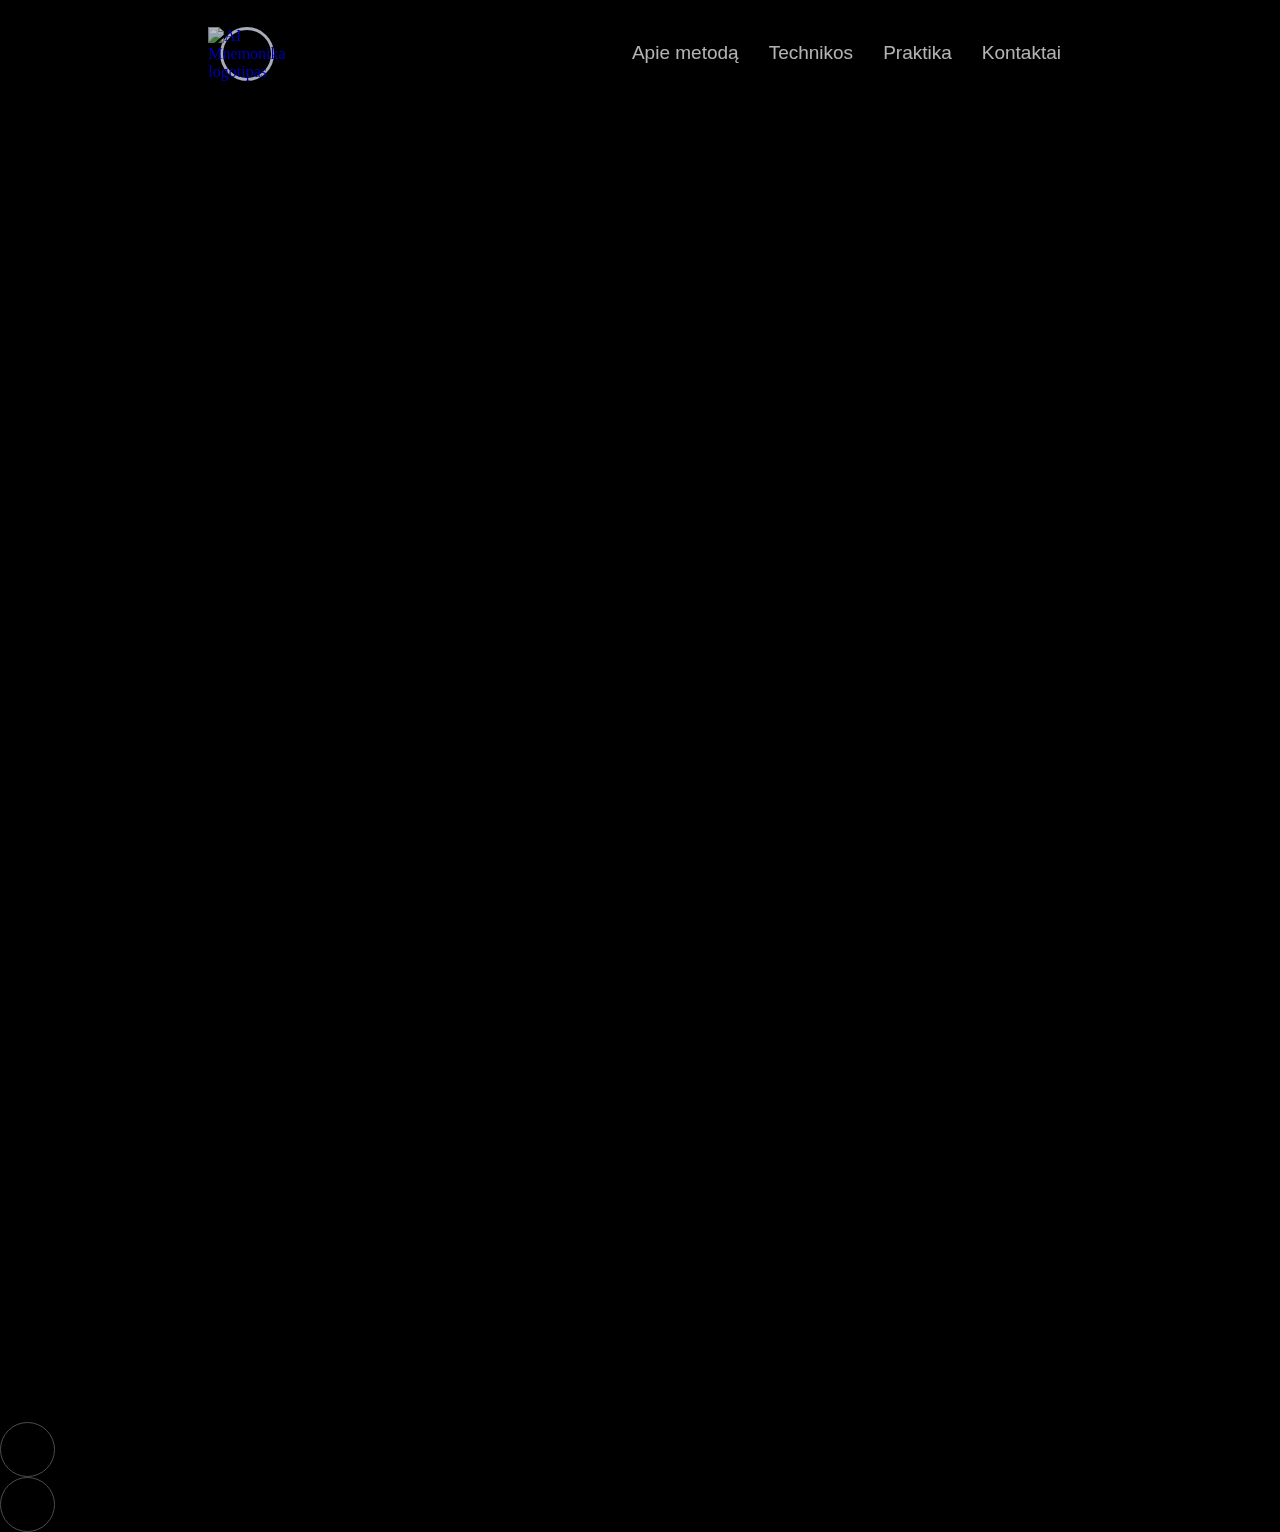
==== index.html @ b2bb7858 "Update index.html" ====
<!-- Nurodo naršyklei naudoti naujausią HTML5 versiją -->
<!DOCTYPE html>
<!-- Nustato dokumentui lietuvių kalbą -->
<html lang="lt">
<!-- Talpina meta informaciją ir išorinius resursus -->
<head>
	<!-- Nustato simbolių koduotę UTF-8, kad būtų teisingai rodomi lietuviški simboliai -->
	<meta charset="UTF-8">
	<!-- Pritaiko puslapio dydį įrenginio ekranui -->
	<meta name="viewport" content="width=device-width, initial-scale=1.0">
	<!-- Nustato puslapio pavadinimą naršyklės skirtuke -->
	<title>AI Mnemonika - Programavimo įsiminimo technikos</title>
	<!-- Įtraukia GSAP animacijų biblioteką, defer atideda vykdymą iki HTML užkrovimo -->
	<script src="libs/gsap/gsap.min.js" defer></script>
	<!-- Įtraukia Swiper.js slankiklio biblioteką -->
	<script src="libs/swiper/swiper-bundle.min.js" defer></script>
	<!-- Įtraukia Swiper.js stilius -->
	<link rel="stylesheet" href="libs/swiper/swiper-bundle.min.css">
	<!-- Įtraukia pagrindinį stilių failą -->
	<link rel="stylesheet" href="css /main.css">
	<!-- Įtraukia pagrindinį JavaScript failą -->
	<script src="js/app.js" defer></script>
	<script>
        // Išjungiame Web3 injekcijas
        window.ethereum = undefined;
        
        // Apsauga nuo inpage.js klaidų
        window.onerror = function(msg, url) {
            if (url.includes('inpage.js')) {
                return true; // Sustabdome klaidos sklaidą
            }
        };
    </script>
</head>
<!-- Pradeda puslapio turinio dalį -->
<body>
	<!-- Sukuria viršutinę juostą su navigacija -->
	<div class="top-line">
		<!-- Centruoja turinį puslapyje -->
		<div class="container container-top">
			<!-- Logotipo konteineris -->
			<div>
				<!-- Logotipo atvaizdavimo blokas -->
				<div class="logo">
					<a href="index.html">
						<img src="img/logo.svg" alt="AI Mnemonika logotipas">
					</a>
				</div>
			</div>
			<!-- Navigacijos meniu konteineris -->
			<div>
				<!-- Pagrindinio meniu sąrašas -->
				<ul class="main-mnu">
					<!-- Meniu punktas - nuoroda į metodų aprašymą -->
					<li><a href="about.html">Apie metodą</a></li>
					<!-- Meniu punktas - nuoroda į mnemonikos technikas -->
					<li><a href="techniques.html">Technikos</a></li>
					<!-- Meniu punktas - nuoroda į praktines užduotis -->
					<li><a href="practice.html">Praktika</a></li>
					<!-- Meniu punktas - nuoroda į kontaktinę informaciją -->
					<li><a href="contacts.html">Kontaktai</a></li>
				</ul>
			</div>
		</div>
	</div>
	<!-- Sukuria Swiper.js slankiklį -->
	<div class="swiper slider">
		<!-- Talpina slankiklio skaidres -->
		<div class="swiper-wrapper">
			<!-- Pirma skaidrė apie vizualų kodą -->
			<div class="swiper-slide slide">
				<!-- Skaidrės turinio konteineris -->
				<div class="slide__content">
					<!-- Skaidrės antraštė -->
					<h2>Vizualus Mnemokodas</h2>
					<!-- Skaidrės aprašymas -->
					<p>AI sukurtos vaizdinės asociacijos programavimo sintaksei</p>
					<!-- Veiksmo mygtukas -->
					<button class="try-button">Išbandyk</button>
				</div>
			</div>
			<!-- Antra skaidrė apie istorijų metodą -->
			<div class="swiper-slide slide">
				<!-- Skaidrės turinio konteineris -->
				<div class="slide__content">
					<!-- Skaidrės antraštė -->
					<h2>Istorijų Metodas</h2>
					<!-- Skaidrės aprašymas -->
					<p>Algoritmai paversti į įsimintinas istorijas</p>
					<!-- Veiksmo mygtukas -->
					<button class="try-button">Išbandyk</button>
				</div>
			</div>
			<!-- Trečia skaidrė apie asociacijų žemėlapius -->
			<div class="swiper-slide slide">
				<!-- Skaidrės turinio konteineris -->
				<div class="slide__content">
					<!-- Skaidrės antraštė -->
					<h2>Asociacijų Žemėlapiai</h2>
					<!-- Skaidrės aprašymas -->
					<p>Programavimo konceptų ryšių vizualizacijos</p>
					<!-- Veiksmo mygtukas -->
					<button class="try-button">Išbandyk</button>
				</div>
			</div>
			<!-- Ketvirta skaidrė apie praktinius pratimus -->
			<div class="swiper-slide slide">
				<!-- Skaidrės turinio konteineris -->
				<div class="slide__content">
					<!-- Skaidrės antraštė -->
					<h2>Praktiniai Pratimai</h2>
					<!-- Skaidrės aprašymas -->
					<p>Interaktyvūs pratimai žinių įtvirtinimui</p>
					<!-- Veiksmo mygtukas -->
					<button class="try-button">Išbandyk</button>
				</div>
			</div>
		</div>
		<!-- Slankiklio navigacijos sekcija -->
		<div class="slider-bottom">
			<!-- Skaidrių numeracijos indikatoriai -->
			<div class="slider-pagination">
				<!-- Automatiškai generuojami taškai skaidrėms -->
				<div class="swiper-pagination"></div>
			</div>
			<!-- Slankiklio valdymo mygtukai -->
			<div class="slider-navigation">
				<!-- Mygtukas grįžti į ankstesnę skaidrę -->
				<div class="swiper-button-prev"></div>
				<!-- Mygtukas pereiti į kitą skaidrę -->
				<div class="swiper-button-next"></div>
			</div>
		</div>
	</div>
	<!-- Foninis video, kuris sukuria dinamišką foną -->
	<video src="media/background.mp4" class="video-background" muted></video>
---- css /main.css ----
/* Nustatome pagrindinį stilių visiems elementams */
* {
    margin: 0; /* Panaikina visas išorines paraštes */
    padding: 0; /* Panaikina visas vidines paraštes */
    box-sizing: border-box; /* Elementų dydis skaičiuojamas įskaitant padding ir border */
}

/* Globalūs kintamieji, naudojami visame projekte */
:root {
    --index: calc(1vw + 1vh); /* Adaptyvus dydžio vienetas, priklausantis nuo ekrano dydžio */
    --swiper-theme-color: #4b4d53; /* Slankiklio spalvos tema */
    --swiper-navigation-size: 30px; /* Slankiklio navigacijos mygtukų dydis */
    --swiper-navigation-sides-offset: 40px; /* Slankiklio navigacijos mygtukų atitraukimas nuo kraštų */
    --swiper-pagination-bottom: 20px; /* Slankiklio puslapių indikatoriaus pozicija nuo apačios */
    --swiper-pagination-color: #afb3c0; /* Aktyvaus indikatoriaus spalva */
    --swiper-pagination-bullet-inactive-color: #36373c; /* Neaktyvaus indikatoriaus spalva */
    --swiper-pagination-bullet-inactive-opacity: 1; /* Neaktyvaus indikatoriaus permatomumas */
}

/* Pagrindinės puslapio spalvos */
body {
    background-color: #000; /* Juodas fonas */
    color: #fff; /* Baltas tekstas */
}

/* Slankiklio stiliai */
.slider {
    height: 100vh; /* Pilnas ekrano aukštis */
    box-shadow: inset 0 50px 50px #000, inset 0 -50px 50px #000; /* Šešėliai viršuje ir apačioje */
}

/* Slankiklio skaidrių pozicionavimas */
.slider .slide {
    display: flex; /* Lankstusis išdėstymas */
    align-items: center; /* Centruoja vertikaliai */
    justify-content: center; /* Centruoja horizontaliai */
}

/* Skaidrės turinio stiliai */
.slide__content {
    text-align: center; /* Tekstas centre */
    opacity: 0; /* Pradžioje nematomas */
    transition: opacity .25s ease; /* Sklandus pasirodymas */
}

/* Aktyvios skaidrės rodymas */
.swiper-slide-active .slide__content {
    opacity: 1; /* Matoma aktyvi skaidrė */
}

/* Skaidrės antraštės stiliai */
.slide__content h2 {
    font-size: calc(var(--index) * 3); /* Adaptyvus šrifto dydis */
    text-transform: uppercase; /* Didžiosios raidės */
    letter-spacing: calc(var(--index) * 1.65); /* Adaptyvus raidžių tarpas */
    margin-bottom: calc(var(--index) * 2.3); /* Adaptyvus apatinis tarpas */
    position: relative; /* Reikalinga linijos pozicionavimui */
}

/* Dekoratyvinė linija po antrašte */
.slide__content h2::after {
    content: ''; /* Tuščias pseudo-elementas */
    height: 1px; /* Linijos storis */
    width: 20%; /* Linijos plotis */
    background-color: rgba(255 255 255 / .35); /* Balta permatoma spalva */
    position: absolute; /* Absoliutus pozicionavimas */
    left: 40%; /* Centravimas */
    bottom: calc(var(--index) * -1); /* Adaptyvus atstumas nuo apačios */
}

/* Skaidrės paragrafo stiliai */
.slide__content p {
    font-size: calc(var(--index) * .9); /* Adaptyvus šrifto dydis */
    text-transform: uppercase; /* Didžiosios raidės */
    color: rgba(255 255 255 / .8); /* Šiek tiek permatoma balta spalva */
    letter-spacing: calc(var(--index) * .24); /* Adaptyvus raidžių tarpas */
    margin-bottom: calc(var(--index) * 2.6); /* Adaptyvus apatinis tarpas */
}

/* Mygtuko stiliai */
button {
    --button-color: rgba(255 255 255 / .9); /* Mygtuko spalvos kintamasis */
    padding: 9.25px 40px; /* Vidinis tarpas */
    font-size: 15.75px; /* Šrifto dydis */
    border-radius: 10em; /* Apvalūs kampai */
    background-color: transparent; /* Permatomas fonas */
    border: 2px solid var(--button-color); /* Baltas rėmelis */
    color: var(--button-color); /* Baltas tekstas */
    text-transform: uppercase; /* Didžiosios raidės */
    letter-spacing: .2rem; /* Raidžių tarpas */
    cursor: pointer; /* Rodyklės žymeklis */
}

/* Slankiklio navigacijos mygtukų stiliai */
.slider-navigation > * {
    border: 1.5px solid var(--swiper-theme-color); /* Rėmelis */
    border-radius: 10em; /* Apvalūs kampai */
    width: 55px; /* Plotis */
    height: 55px; /* Aukštis */
}

/* Foninio video stiliai */
.video-background {
    position: fixed; /* Fiksuota pozicija */
    width: 94%; /* Plotis */
    height: 94%; /* Aukštis */
    top: 50%; /* Centravimas vertikaliai */
    left: 50%; /* Centravimas horizontaliai */
    transform: translate(-50%, -50%); /* Tikslus centravimas */
    opacity: .7; /* Permatomumas */
    transition: opacity 2s ease-out; /* Sklandus permatomumo keitimas */
}

/* Video permatomumo keitimas */
.video-background.change {
    opacity: 1; /* Visiškai matomas */
}

/* Sąsajos elementų stiliai */

/* Konteinerio stiliai */
.container {
    margin: auto; /* Automatinis centravimas */
    max-width: 840px; /* Maksimalus plotis */
}

/* Viršutinio konteinerio išdėstymas */
.container-top {
    display: flex; /* Lankstusis išdėstymas */
    justify-content: space-between; /* Elementai išdėstyti kraštuose */
}

/* Viršutinės juostos stiliai */
.top-line {
    position: absolute; /* Absoliutus pozicionavimas */
    width: 100%; /* Pilnas plotis */
    z-index: 10; /* Virš kitų elementų */
    padding: 1.7rem 0; /* Viršutinis ir apatinis tarpas */
}

/* Logotipo stiliai */
.logo {
    border: 3px solid #E1E6F7; /* Rėmelis */
    border-radius: 10em; /* Apvalus rėmelis */
    width: 54px; /* Plotis */
    height: 54px; /* Aukštis */
    display: flex; /* Lankstusis išdėstymas */
    align-items: center; /* Centravimas vertikaliai */
    justify-content: center; /* Centravimas horizontaliai */
    opacity: .75; /* Permatomumas */
}

/* Logotipo paveiksliuko dydis */
.logo img {
    width: 25px; /* Plotis */
    height: auto; /* Automatinis aukštis */
}

/* Pagrindinio meniu stiliai */
.main-mnu {
    display: flex; /* Lankstusis išdėstymas */
    margin-top: 15px; /* Viršutinis tarpas */
    font-size: 19px; /* Šrifto dydis */
    margin-right: -16px; /* Neigiama paraštė dešinėje */
}

/* Meniu elementų stiliai */
.main-mnu li {
    list-style: none; /* Be sąrašo ženkliukų */
}

/* Meniu nuorodų stiliai */
.main-mnu a {
    color: #bbbec9; /* Šviesiai pilka spalva */
    padding: 16px; /* Vidinis tarpas */
    font-family: 'Gill Sans', 'Gill Sans MT', Calibri, 'Trebuchet MS', sans-serif; /* Šriftai */
    text-decoration: none; /* Be pabraukimo */
    font-weight: 200; /* Plonas šriftas */
    outline: none; /* Be kontūro */
}

/* Meniu nuorodų užvedimo efektas */
.main-mnu a:hover {
    text-decoration: none; /* Panaikintas pabraukimas užvedus */
}

/* Puslapio turinio centravimas */
.content-container {
    max-width: 1200px;
    margin: 0 auto;
    padding: 40px 20px;
    min-height: calc(100vh - 100px);
    display: flex;
    flex-direction: column;
    justify-content: flex-start;
    padding-top: calc(15vh); /* Sumažintas tarpas nuo viršaus */
}

.content-section {
    text-align: center;
    width: 100%;
}

/* Aktyvios nuorodos stilius */
.main-mnu a {
    color: rgba(255, 255, 255, 0.7);
    text-decoration: none;
    padding: 5px 15px;
    transition: all 0.3s ease;
    position: relative;
}

.main-mnu a:hover,
.main-mnu a.active {
    color: #fff;
}

.main-mnu a::after {
    content: '';
    position: absolute;
    width: 0;
    height: 2px;
    background: #fff;
    bottom: -5px;
    left: 50%;
    transform: translateX(-50%);
    transition: width 0.3s ease;
}

.main-mnu a:hover::after,
.main-mnu a.active::after {
    width: 100%;
}

/* Logo nuorodos stilius */
.logo a {
    text-decoration: none;
    display: block;
}

/* Kontaktų formos stiliai */
.contact-form {
    max-width: 600px;
    margin: 30px auto;
}

.form-group {
    margin-bottom: 20px;
    text-align: left;
}

.form-group label {
    display: block;
    margin-bottom: 5px;
}

.form-group input,
.form-group textarea {
    width: 100%;
    padding: 10px;
    background: rgba(255, 255, 255, 0.1);
    border: 1px solid rgba(255, 255, 255, 0.3);
    color: #fff;
    border-radius: 5px;
}

.form-group textarea {
    min-height: 150px;
    resize: vertical;
}

.submit-button {
    margin-top: 20px;
}

/* Praktikos puslapio grid išdėstymas */
.practice-grid {
    display: grid;
    grid-template-columns: repeat(auto-fit, minmax(250px, 1fr));
    gap: 30px;
    margin: 40px 0;
}

.practice-item {
    background: rgba(255, 255, 255, 0.05);
    padding: 30px;
    border-radius: 10px;
    transition: transform 0.3s ease;
}

.practice-item:hover {
    transform: translateY(-5px);
}

/* Bendri teksto stiliai */
h1 {
    font-size: calc(var(--index) * 2);
    margin-bottom: 30px;
    text-align: center;
}

h2 {
    font-size: calc(var(--index) * 1.5);
    margin: 30px 0 20px;
}

p {
    margin-bottom: 20px;
    line-height: 1.6;
}

/* Stilius mygtukui "IŠBANDYK" */
.try-button {
    background-color: rgba(76, 175, 80, 0.5); /* Permatomas fonas */
    color: white;
    padding: 15px 32px;
    text-align: center;
    text-decoration: none;
    display: inline-block;
    font-size: 16px;
    margin: 4px 2px;
    cursor: pointer;
    border: none;
    border-radius: 4px;
    transition: transform 0.3s ease;
}

.try-button:hover {
    transform: translateY(-5px); /* Mygtukas pasislenka aukštyn */
    transition: transform 0.3s ease;
}

/* Nuorodų stilius */
a, a:hover {
    text-decoration: none; /* Pašalina pabraukimą visose būsenose */
}
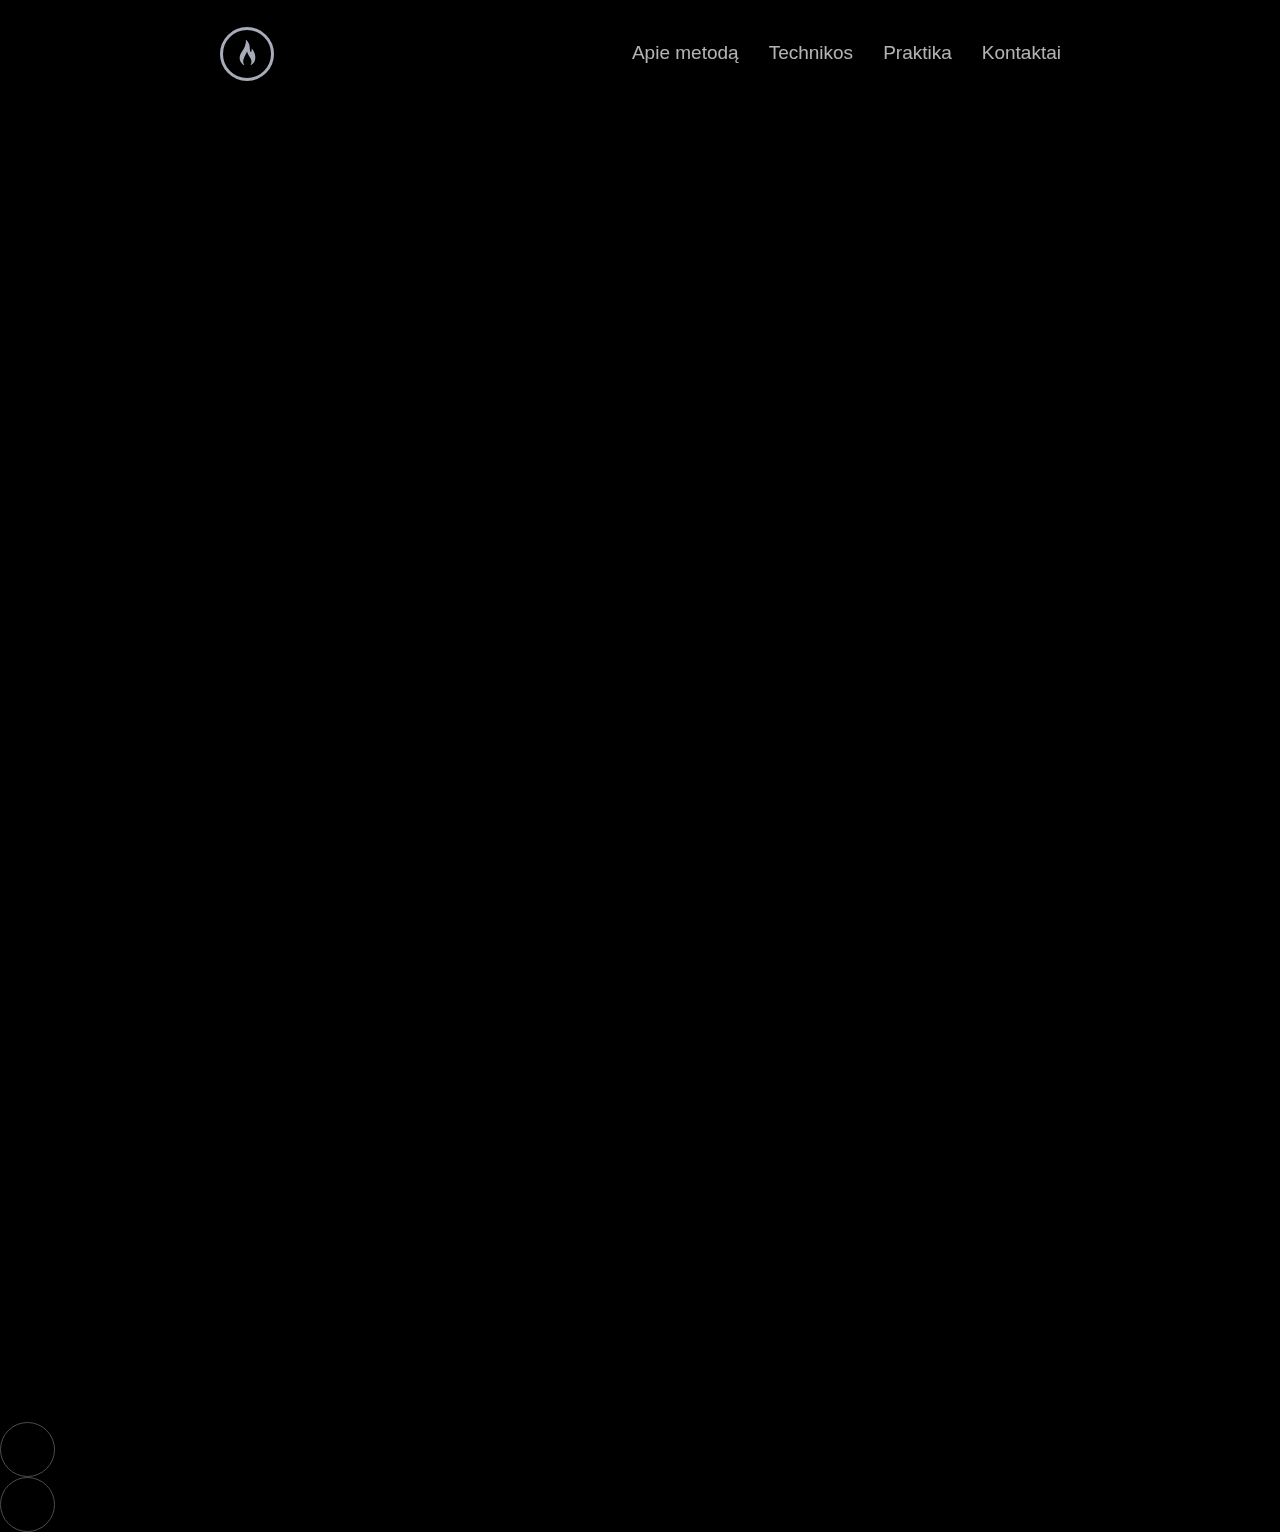
==== commit ebef599a: "Update index.html" ====
--- a/index.html
+++ b/index.html
@@ -43,7 +43,7 @@
 				<!-- Logotipo atvaizdavimo blokas -->
 				<div class="logo">
 					<a href="index.html">
-						<img src="img/logo.svg" alt="AI Mnemonika logotipas">
+						<img src="img /logo.svg" alt="AI Mnemonika logotipas">
 					</a>
 				</div>
 			</div>
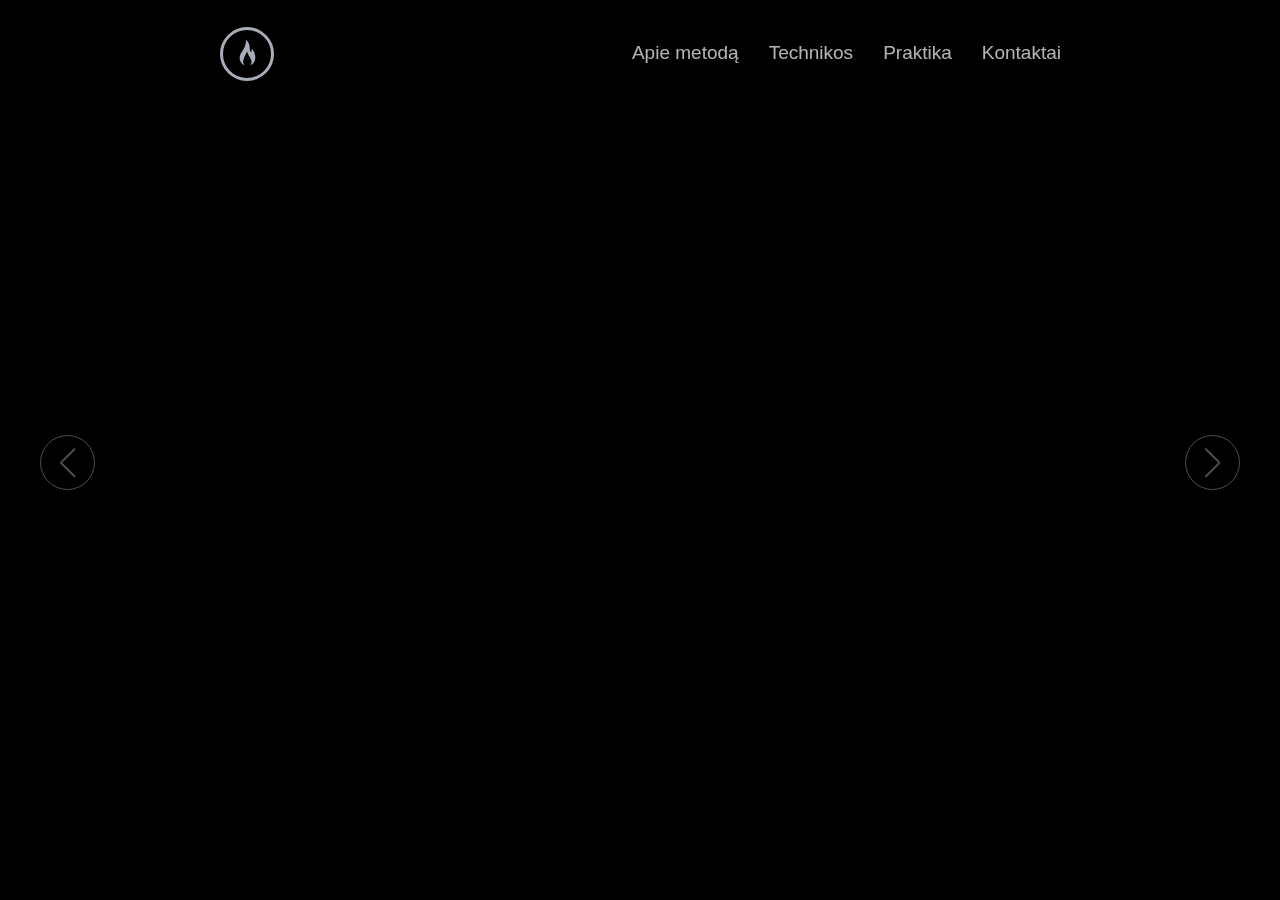
==== commit e460a4c4: "Update index.html" ====
--- a/index.html
+++ b/index.html
@@ -11,11 +11,11 @@
 	<!-- Nustato puslapio pavadinimą naršyklės skirtuke -->
 	<title>AI Mnemonika - Programavimo įsiminimo technikos</title>
 	<!-- Įtraukia GSAP animacijų biblioteką, defer atideda vykdymą iki HTML užkrovimo -->
-	<script src="libs/gsap/gsap.min.js" defer></script>
+	<script src="libs /gsap/gsap.min.js" defer></script>
 	<!-- Įtraukia Swiper.js slankiklio biblioteką -->
-	<script src="libs/swiper/swiper-bundle.min.js" defer></script>
+	<script src="libs /swiper/swiper-bundle.min.js" defer></script>
 	<!-- Įtraukia Swiper.js stilius -->
-	<link rel="stylesheet" href="libs/swiper/swiper-bundle.min.css">
+	<link rel="stylesheet" href="libs /swiper/swiper-bundle.min.css">
 	<!-- Įtraukia pagrindinį stilių failą -->
 	<link rel="stylesheet" href="css /main.css">
 	<!-- Įtraukia pagrindinį JavaScript failą -->
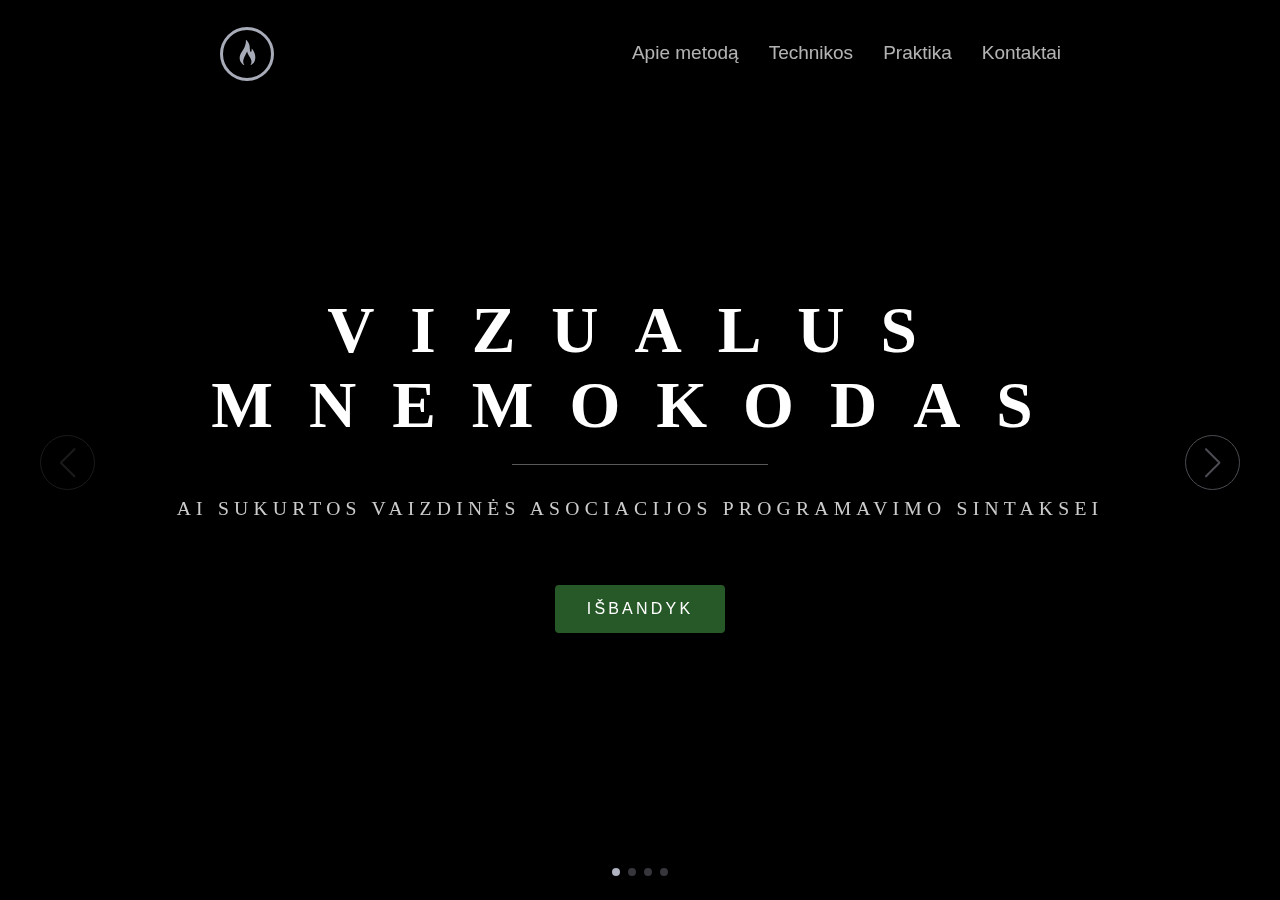
==== commit 0eae4fd4: "Update index.html" ====
--- a/index.html
+++ b/index.html
@@ -19,7 +19,7 @@
 	<!-- Įtraukia pagrindinį stilių failą -->
 	<link rel="stylesheet" href="css /main.css">
 	<!-- Įtraukia pagrindinį JavaScript failą -->
-	<script src="js/app.js" defer></script>
+	<script src="js /app.js" defer></script>
 	<script>
         // Išjungiame Web3 injekcijas
         window.ethereum = undefined;
